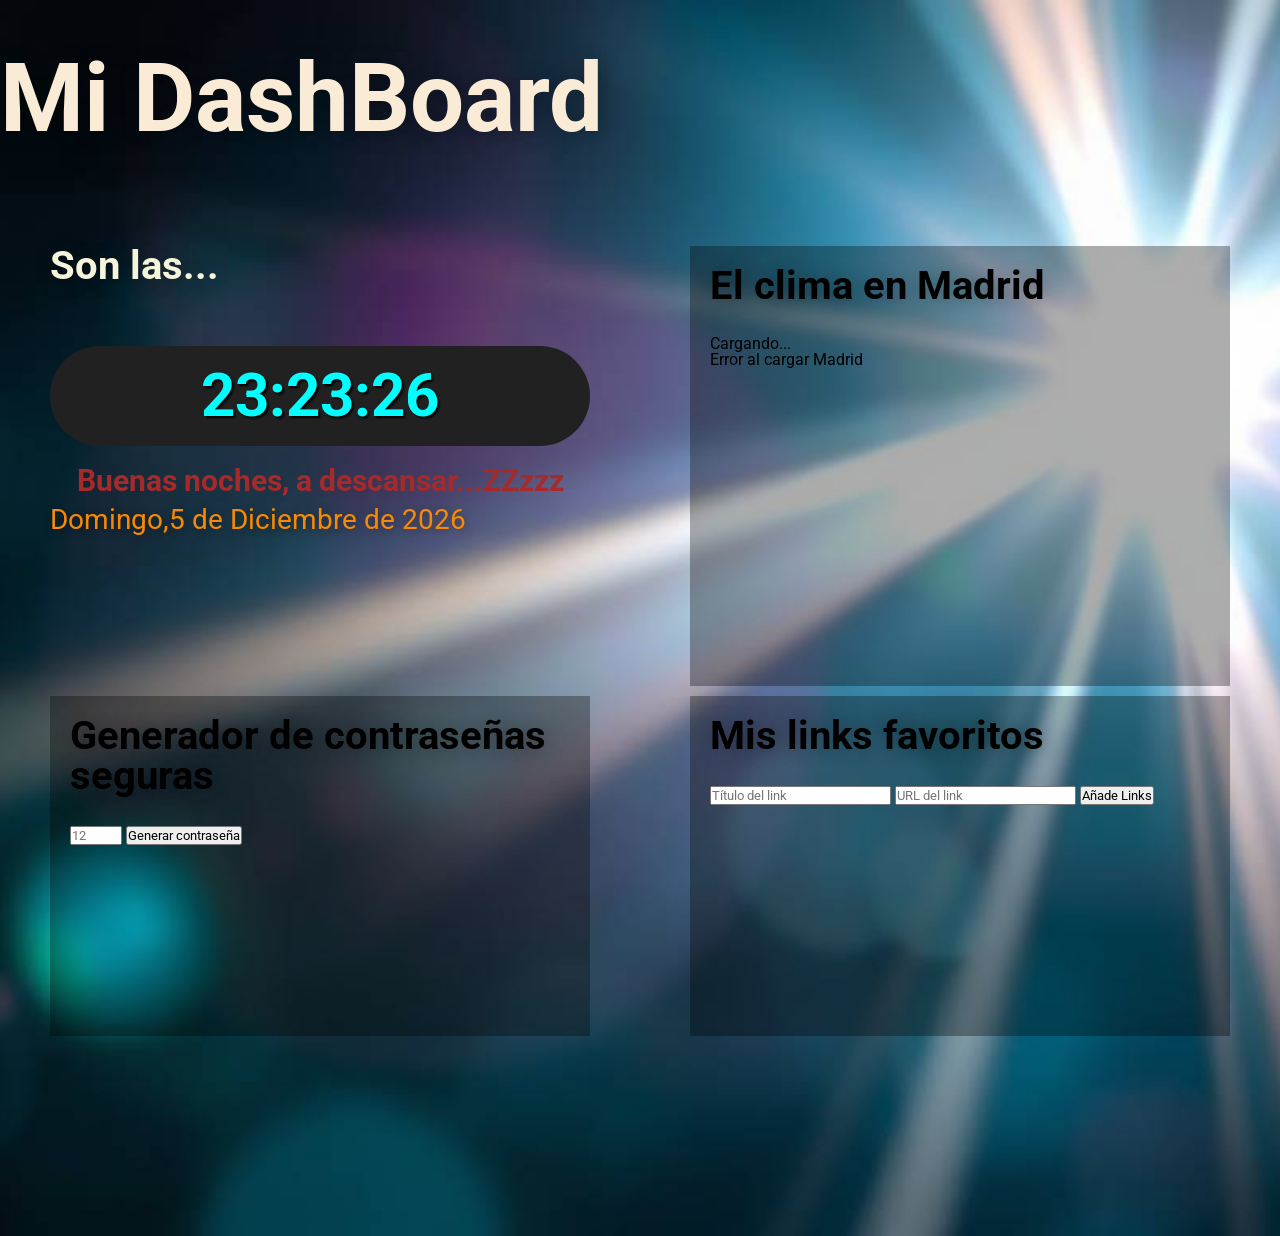
==== index.html @ 94e82f1c "css contrasenas" ====
<!DOCTYPE html>
<html lang="es">
<head>
    <meta charset="UTF-8">
    <meta name="viewport" content="width=device-width, initial-scale=1.0">
    <link rel="stylesheet" href="CSS/styles.css">
    <title>My Dashboard</title>
</head>
<body>
    <h1>Mi DashBoard</h1>

    <div id="DashBoard">
        <section id="widget-reloj">

            <h2>Son las...</h2>
                <div id="watch"></div>
                <div id="frase"></div>
                <div id="calendar"></div>


        </section>
        <section id="widget-clima">

            <h2>El clima en Madrid</h2>
            <div id="climaAhoraContainer"></div>
            <div id="climaSemanaContainer"></div>
            <div id="error" role="alert" hidden></div>

        </section>
        <section id="widget-password">


            <h2>Generador de contraseñas seguras</h2>
            <input type="number" id="longitud" placeholder="12" min="12" max="50">
            <button onclick="generarPass()" id="btn-pass">Generar contraseña</button>
            <p id="mostrarPassword"></p>

        </section>
        <section id="widget-links">
            <h2>Mis links favoritos</h2>
            <input id="inputTitulo" placeholder="Título del link">
            <input id="inputURL" placeholder="URL del link">
            <button id="btnAdd">Añade Links</button>

    <div id="listaLinks"></div>


        </section>






    </div>


<script src="JS/cambio-fondo.js"></script>
<script src="JS/scriptLinks.js"></script>
<script src="JS/scriptClima.js"></script>
<script src="JS/scriptfechayhora.js"></script>
<script src="JS/scriptpasswordSeguro.js"></script>
</body>
</html>
---- CSS/styles.css ----
@import url('https://fonts.googleapis.com/css2?family=Roboto:ital,wght@0,100..900;1,100..900&display=swap');


html, body, div, span, applet, object, iframe,
h1, h2, h3, h4, h5, h6, p, blockquote, pre,
a, abbr, acronym, address, big, cite, code,
del, dfn, em, img, ins, kbd, q, s, samp,
small, strike, strong, sub, sup, tt, var,
b, u, i, center,
dl, dt, dd, ol, ul, li,
fieldset, form, label, legend,
table, caption, tbody, tfoot, thead, tr, th, td,
article, aside, canvas, details, embed, 
figure, figcaption, footer, header, hgroup, 
menu, nav, output, ruby, section, summary,
time, mark, audio, video {
	margin: 0;
	padding: 0;
	border: 0;
	font-size: 100%;
	
	vertical-align: baseline;
}
/* HTML5 display-role reset for older browsers */
article, aside, details, figcaption, figure, 
footer, header, hgroup, menu, nav, section {
	display: block;
}
body {
	line-height: 1;
    
}
ol, ul {
	list-style: none;
}
blockquote, q {
	quotes: none;
}
blockquote:before, blockquote:after,
q:before, q:after {
	content: '';
	content: none;
}
table {
	border-collapse: collapse;
	border-spacing: 0;
}

* {
    font-family: 'Roboto', sans-serif;
    margin: 0;
    padding: 0;
    
}




#DashBoard{
    display: flex;
    flex-wrap: wrap;
    justify-content: space-between;
    margin: auto;
    margin-top: 100px;
    margin-left: 50px;
    margin-right: 50px;
    margin-bottom: 200px;
    gap: 10px;
   
   
}

#widget-reloj, h1 {
    color: beige;
}
#watch{
    display: flex;
    justify-content: center;
    background-color: rgb(33, 33, 34);
    width: 500px;
    color: aqua;
    margin-top: 60px;
    padding: 20px;
    font-weight: bold;
    font-size: 60px;
    align-items: center;
    text-shadow: 2px 2px 2px  rgb(0, 0, 0);
    border-radius: 50px;
}

#frase{
    text-align: center;
    color: brown;
    font-size: 30px;
    margin-top: 20px;
    font-weight: bolder;
}
#calendar{
    color: rgb(248, 138, 3);
    margin-top: 10px;
    font-size: 28px;
    text-shadow: 2px 2px 10px  rgba(0, 0, 0, 0.33);
    
}

#widget-clima{
    width: 500px;
    height: 400px;
    padding: 20px;
    background-color: rgba(0, 0, 0, 0.323);
}
.day{
    display: inline-block ;
    padding: 30px;
}



#widget-password{
    
    width: 500px;
    height: 300px;
    padding: 20px;
    background-color: rgba(0, 0, 0, 0.323);
}
#mostrarPassword{
    font-size: 50px;
    color: azure;
}




#widget-links{
    width: 500px;
    padding: 20px;
    background-color: rgba(0, 0, 0, 0.323);
}

h1{
    margin-top: 50px;
    font-size: 72pt;
    text-shadow: 2px 2px 20px  rgba(0, 0, 0, 0.33);
    color: antiquewhite;
}

h2{
    margin-bottom: 30px;
    font-size: 40px;
    text-shadow: 2px 2px 20px  rgba(0, 0, 0, 0.33);
}
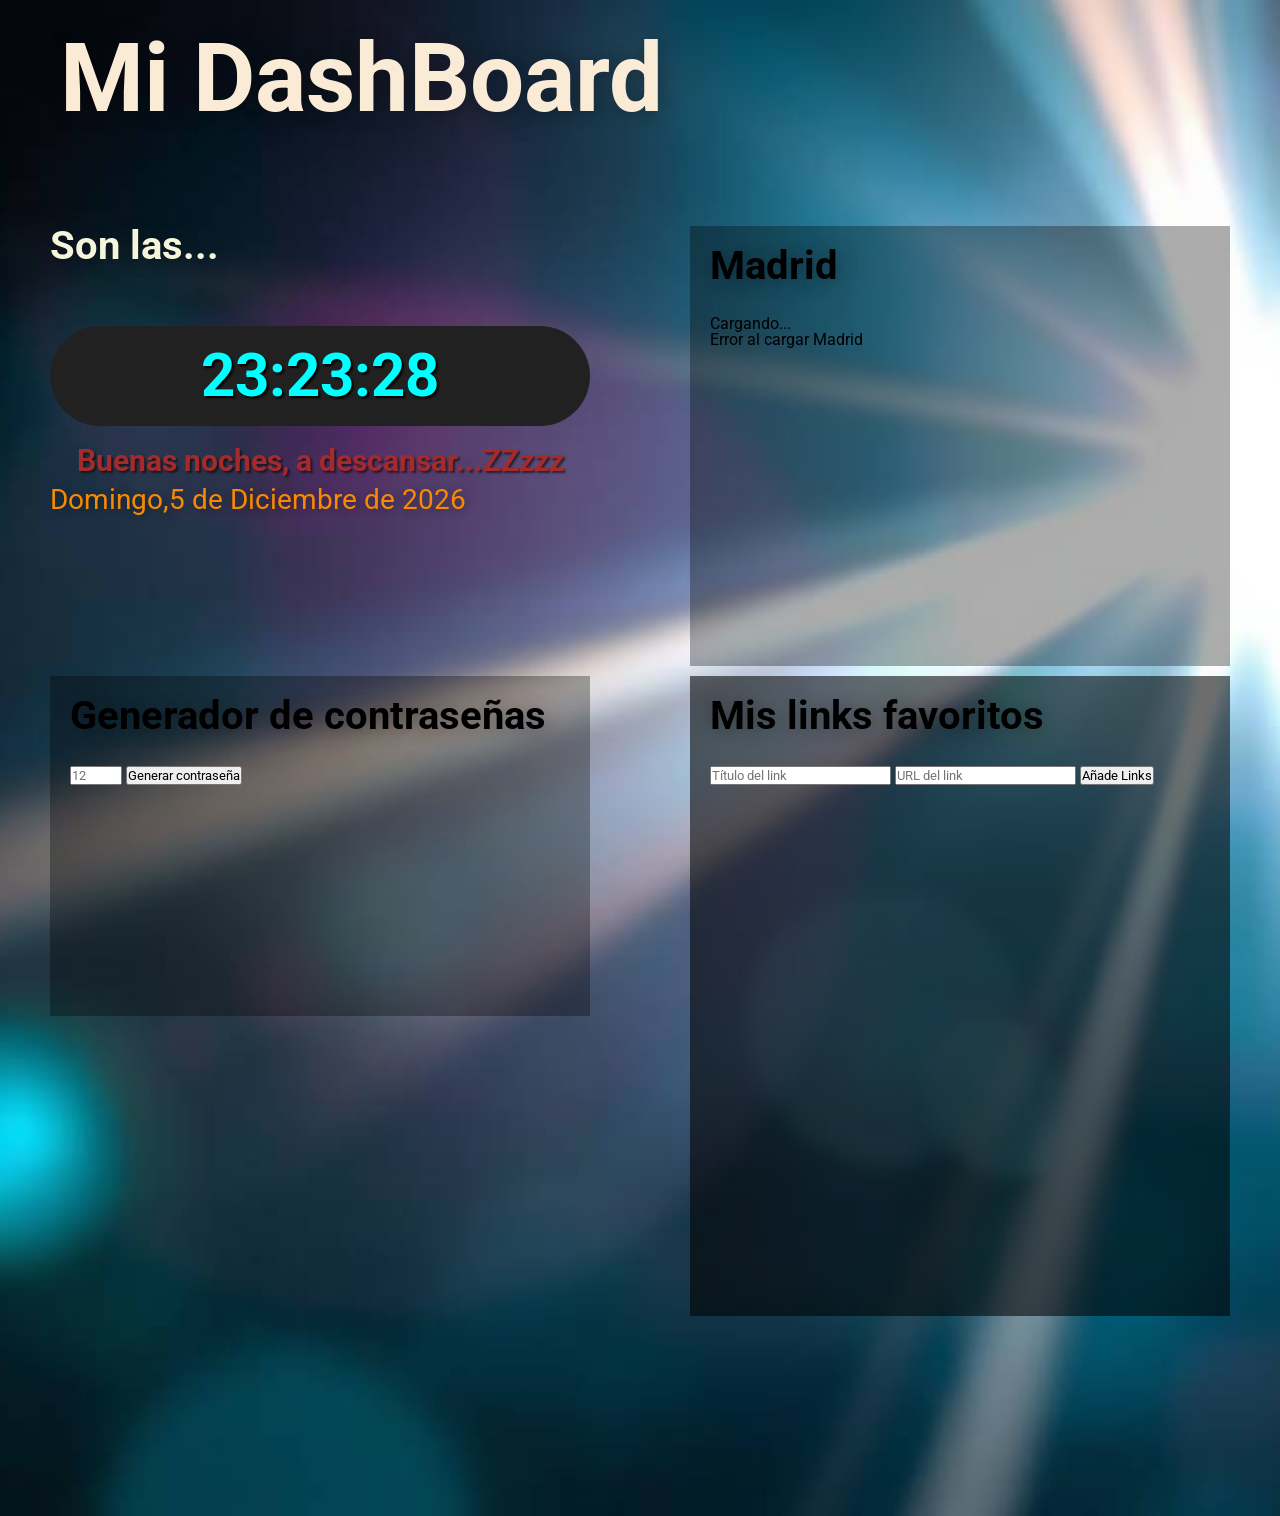
==== commit efb66dd1: "cambios de tipado en index y en JS, arreglos de CSS" ====
--- a/index.html
+++ b/index.html
@@ -21,7 +21,7 @@
         </section>
         <section id="widget-clima">
 
-            <h2>El clima en Madrid</h2>
+            <h2>Madrid</h2>
             <div id="climaAhoraContainer"></div>
             <div id="climaSemanaContainer"></div>
             <div id="error" role="alert" hidden></div>
@@ -30,7 +30,7 @@
         <section id="widget-password">
 
 
-            <h2>Generador de contraseñas seguras</h2>
+            <h2>Generador de contraseñas</h2>
             <input type="number" id="longitud" placeholder="12" min="12" max="50">
             <button onclick="generarPass()" id="btn-pass">Generar contraseña</button>
             <p id="mostrarPassword"></p>
--- a/CSS/styles.css
+++ b/CSS/styles.css
@@ -54,8 +54,6 @@
 }
 
 
-
-
 #DashBoard{
     display: flex;
     flex-wrap: wrap;
@@ -72,6 +70,7 @@
 
 #widget-reloj, h1 {
     color: beige;
+    text-shadow: 2px 2px 2px  rgba(0, 0, 0, 0.542);
 }
 #watch{
     display: flex;
@@ -115,7 +114,6 @@
 }
 
 
-
 #widget-password{
     
     width: 500px;
@@ -124,8 +122,11 @@
     background-color: rgba(0, 0, 0, 0.323);
 }
 #mostrarPassword{
-    font-size: 50px;
-    color: azure;
+    font-size: 18px;
+    font-weight: bold;
+    margin-top: 20px;
+    color: rgb(233, 225, 13);
+    box-sizing: content-box;
 }
 
 
@@ -133,12 +134,14 @@
 
 #widget-links{
     width: 500px;
+    height: 600px;
     padding: 20px;
-    background-color: rgba(0, 0, 0, 0.323);
+    background-color: rgba(0, 0, 0, 0.565);
 }
 
 h1{
-    margin-top: 50px;
+    margin-top: 30px;
+    margin-left: 60px;
     font-size: 72pt;
     text-shadow: 2px 2px 20px  rgba(0, 0, 0, 0.33);
     color: antiquewhite;
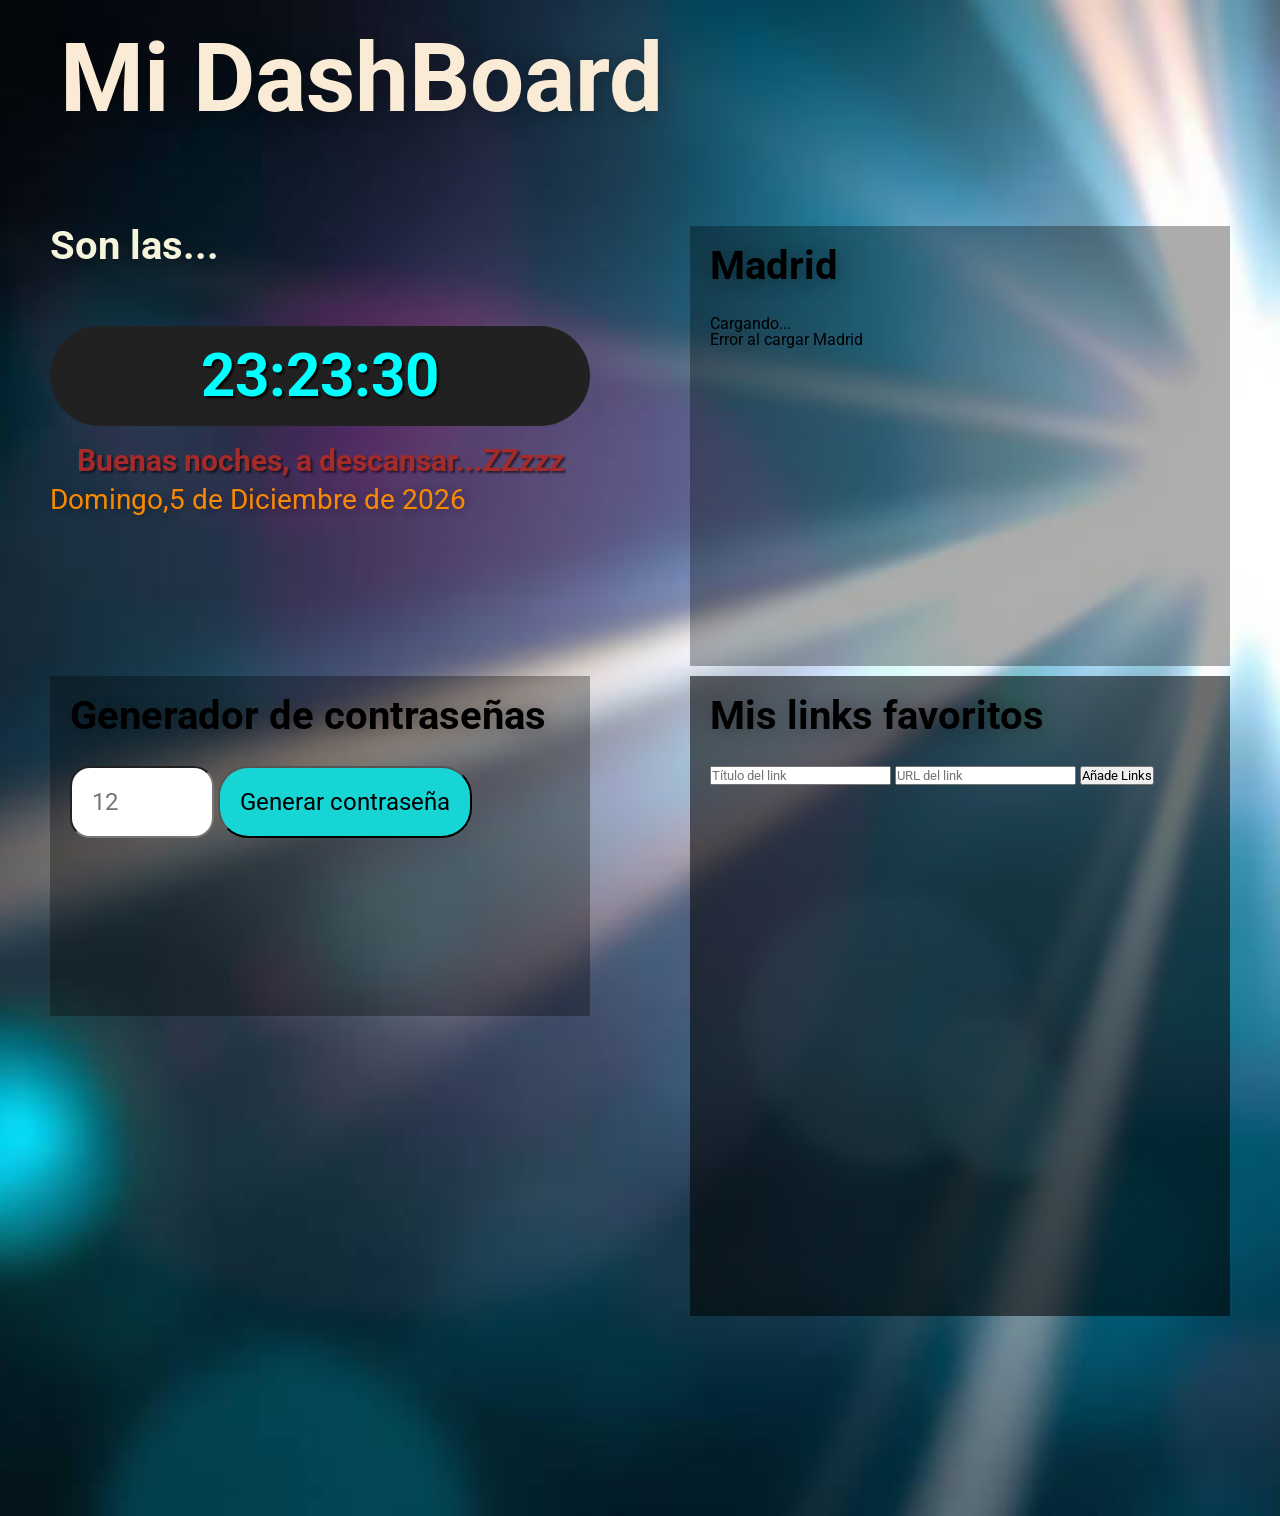
==== commit b9d76b6b: "css varios" ====
--- a/index.html
+++ b/index.html
@@ -10,7 +10,10 @@
     <h1>Mi DashBoard</h1>
 
     <div id="DashBoard">
+
+
         <section id="widget-reloj">
+
 
             <h2>Son las...</h2>
                 <div id="watch"></div>
@@ -19,7 +22,9 @@
 
 
         </section>
+
         <section id="widget-clima">
+
 
             <h2>Madrid</h2>
             <div id="climaAhoraContainer"></div>
@@ -27,6 +32,7 @@
             <div id="error" role="alert" hidden></div>
 
         </section>
+
         <section id="widget-password">
 
 
@@ -36,21 +42,18 @@
             <p id="mostrarPassword"></p>
 
         </section>
+
         <section id="widget-links">
+
+
             <h2>Mis links favoritos</h2>
             <input id="inputTitulo" placeholder="Título del link">
             <input id="inputURL" placeholder="URL del link">
             <button id="btnAdd">Añade Links</button>
-
-    <div id="listaLinks"></div>
+            <div id="listaLinks"></div>
 
 
         </section>
-
-
-
-
-
 
     </div>
 
--- a/CSS/styles.css
+++ b/CSS/styles.css
@@ -109,6 +109,8 @@
     background-color: rgba(0, 0, 0, 0.323);
 }
 .day{
+    border-radius: 10px;
+    background-color: rgba(255, 255, 255, 0.38);
     display: inline-block ;
     padding: 30px;
 }
@@ -129,6 +131,20 @@
     box-sizing: content-box;
 }
 
+#longitud{
+    width: 100px;
+    padding: 20px;
+    border-radius: 20px;
+    font-size: 24px;
+}
+
+#btn-pass{
+    font-size: 24px;
+    background-color: rgb(23, 213, 213);
+    color: rgb(0, 0, 0);
+    border-radius: 30px;
+    padding: 20px;
+}
 
 
 
@@ -137,6 +153,17 @@
     height: 600px;
     padding: 20px;
     background-color: rgba(0, 0, 0, 0.565);
+}
+
+a{
+    font-size: 14px;
+    font-weight: bold;
+    color: azure;
+    text-decoration: none;
+}
+li{
+    list-style: none;
+    margin-top: 20px;
 }
 
 h1{
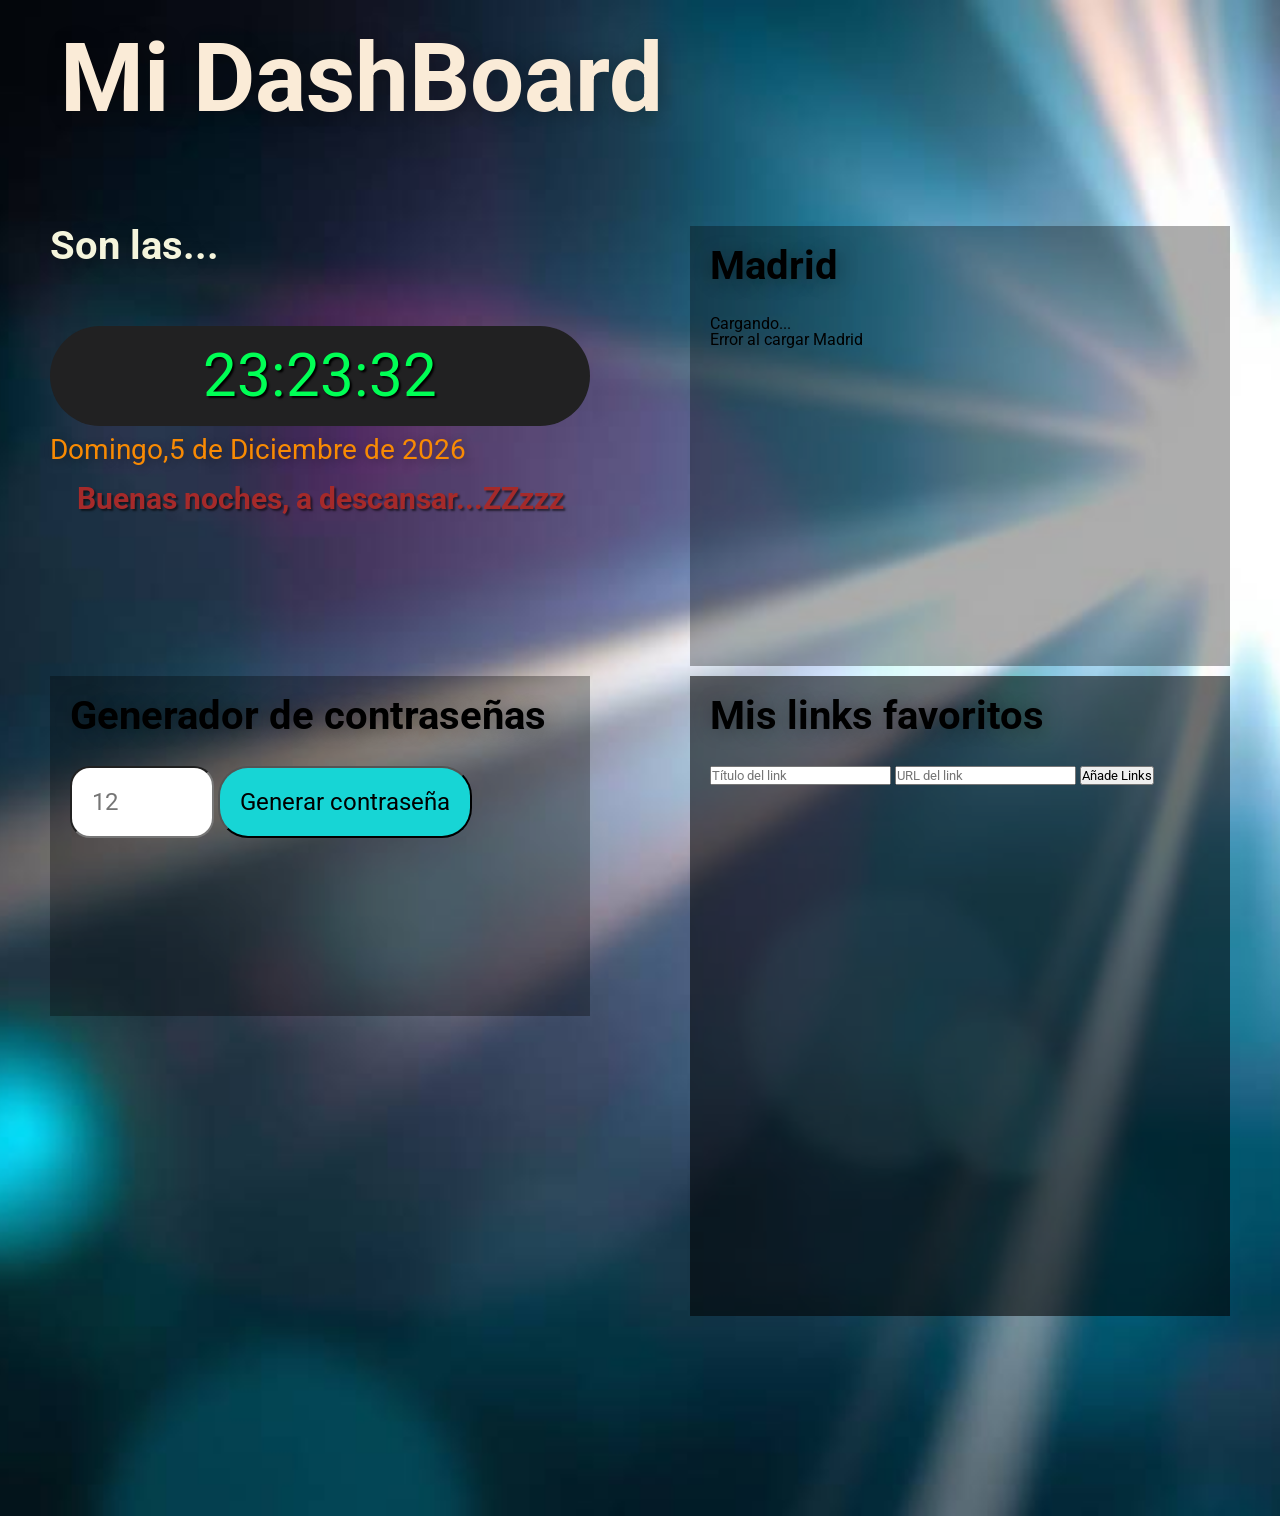
==== commit 61e4c7bb: "estructuracion de CSS" ====
--- a/index.html
+++ b/index.html
@@ -16,9 +16,11 @@
 
 
             <h2>Son las...</h2>
+            
                 <div id="watch"></div>
+                <div id="calendar"></div>
                 <div id="frase"></div>
-                <div id="calendar"></div>
+                
 
 
         </section>
--- a/CSS/styles.css
+++ b/CSS/styles.css
@@ -53,8 +53,13 @@
     
 }
 
+/* ________________________________________________________________________________________________________________________________________________________________ */
+
+
+/* <------------------------------CSS DEL DASHBOARD-----------------------------------------------> */
 
 #DashBoard{
+
     display: flex;
     flex-wrap: wrap;
     justify-content: space-between;
@@ -65,8 +70,10 @@
     margin-bottom: 200px;
     gap: 10px;
    
-   
-}
+}
+
+/* <-------------------------RELOJ, FECHA Y FRASE--------------------------------------------------------> */
+
 
 #widget-reloj, h1 {
     color: beige;
@@ -77,10 +84,10 @@
     justify-content: center;
     background-color: rgb(33, 33, 34);
     width: 500px;
-    color: aqua;
+    color: rgb(0, 255, 85);
     margin-top: 60px;
     padding: 20px;
-    font-weight: bold;
+    font-weight: light;
     font-size: 60px;
     align-items: center;
     text-shadow: 2px 2px 2px  rgb(0, 0, 0);
@@ -101,6 +108,11 @@
     text-shadow: 2px 2px 10px  rgba(0, 0, 0, 0.33);
     
 }
+/* _______________________________________________________________________________________________________________________________________________ */
+
+
+
+/* <-----------------------------CLIMA CIUDAD----------------------------------------------------------------> */
 
 #widget-clima{
     width: 500px;
@@ -115,6 +127,12 @@
     padding: 30px;
 }
 
+
+/* __________________________________________________________________________________________________________________ */
+
+
+
+/* <------------------------------------------GENERADOR DE PASSWORD-------------------------------------------------------------> */
 
 #widget-password{
     
@@ -146,7 +164,11 @@
     padding: 20px;
 }
 
-
+/* ________________________________________________________________________________________________________________________________ */
+
+
+
+/* <--------------------------------------------- LINKS FAVORITOS -----------------------------------------------------------------> */
 
 #widget-links{
     width: 500px;
@@ -154,6 +176,11 @@
     padding: 20px;
     background-color: rgba(0, 0, 0, 0.565);
 }
+
+/* _________________________________________________________________________________________________________________________________________ */
+
+
+
 
 a{
     font-size: 14px;
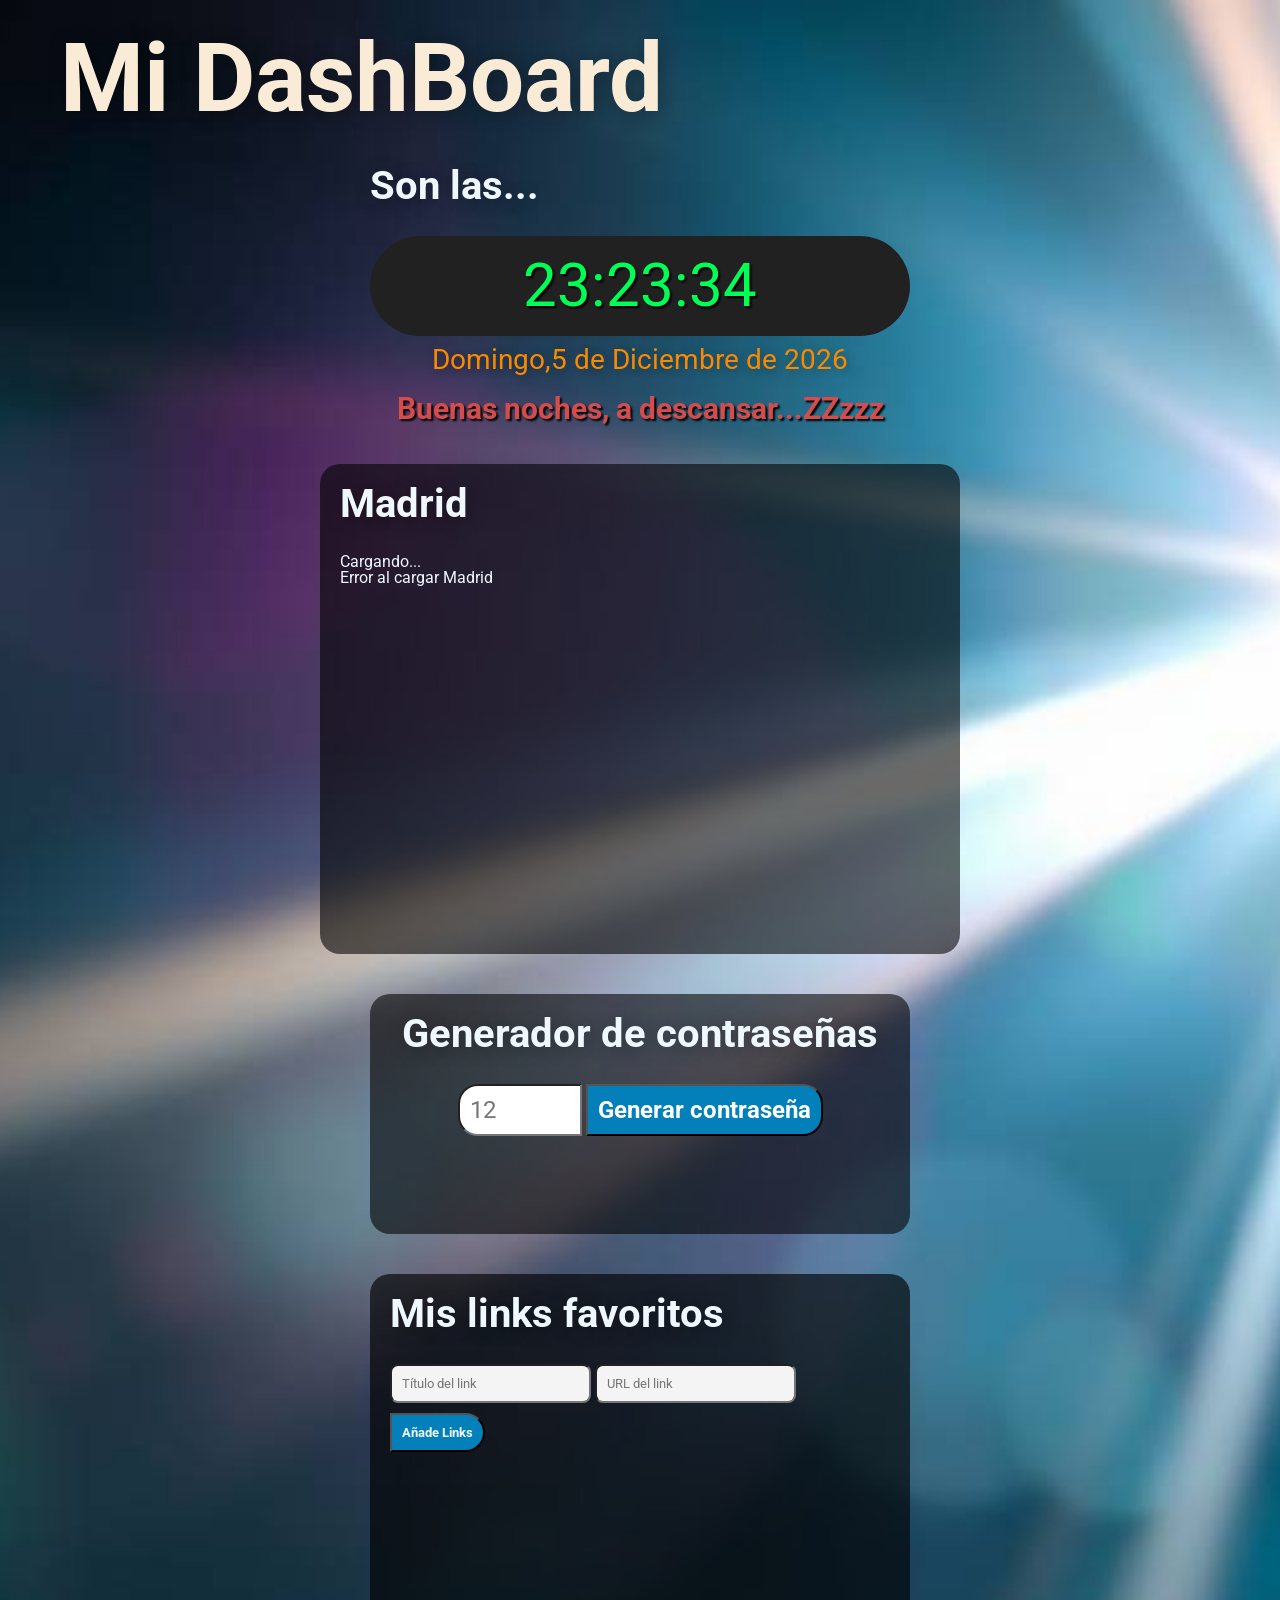
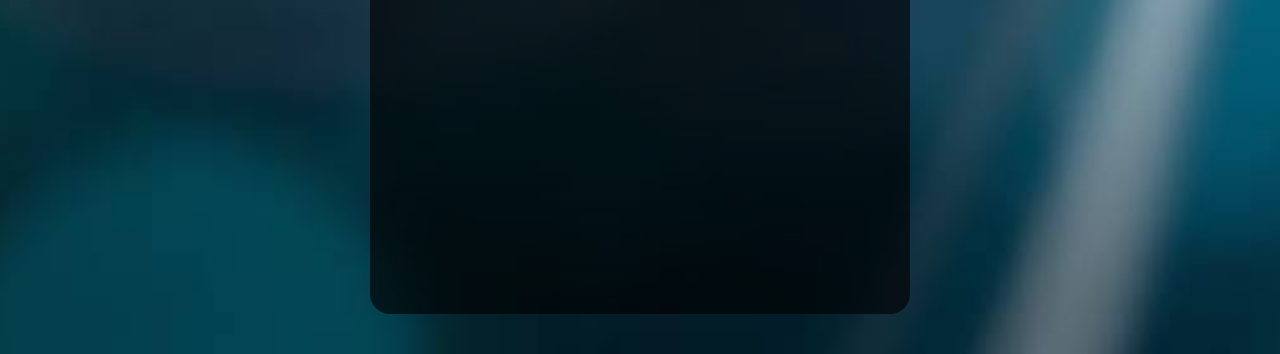
==== commit 4c3aa8cc: "colocacion de elementos y centrado" ====
--- a/index.html
+++ b/index.html
@@ -8,8 +8,9 @@
 </head>
 <body>
     <h1>Mi DashBoard</h1>
+    <div id="container-general">
 
-    <div id="DashBoard">
+         <div id="DashBoard">
 
 
         <section id="widget-reloj">
@@ -60,6 +61,11 @@
     </div>
 
 
+
+    </div>
+   
+
+
 <script src="JS/cambio-fondo.js"></script>
 <script src="JS/scriptLinks.js"></script>
 <script src="JS/scriptClima.js"></script>
--- a/CSS/styles.css
+++ b/CSS/styles.css
@@ -58,18 +58,23 @@
 
 /* <------------------------------CSS DEL DASHBOARD-----------------------------------------------> */
 
-#DashBoard{
-
+
+#container-general {
+    width: 100%;
+    min-height: 100vh;
     display: flex;
-    flex-wrap: wrap;
-    justify-content: space-between;
-    margin: auto;
-    margin-top: 100px;
-    margin-left: 50px;
-    margin-right: 50px;
-    margin-bottom: 200px;
-    gap: 10px;
-   
+    flex-direction: column;   
+    justify-content: center;  
+    align-items: center;      
+    padding: 40px 0;
+}
+
+#DashBoard {
+    display: flex;
+    flex-direction: column;   
+    align-items: center;      
+    gap: 40px;                
+    width: 100%;
 }
 
 /* <-------------------------RELOJ, FECHA Y FRASE--------------------------------------------------------> */
@@ -77,7 +82,7 @@
 
 #widget-reloj, h1 {
     color: beige;
-    text-shadow: 2px 2px 2px  rgba(0, 0, 0, 0.542);
+    text-shadow: 2px 2px 2px  rgb(0, 0, 0);
 }
 #watch{
     display: flex;
@@ -85,7 +90,7 @@
     background-color: rgb(33, 33, 34);
     width: 500px;
     color: rgb(0, 255, 85);
-    margin-top: 60px;
+    margin-top: 10px;
     padding: 20px;
     font-weight: light;
     font-size: 60px;
@@ -96,12 +101,13 @@
 
 #frase{
     text-align: center;
-    color: brown;
+    color: rgb(212, 76, 76);
     font-size: 30px;
     margin-top: 20px;
     font-weight: bolder;
 }
 #calendar{
+    text-align: center;
     color: rgb(248, 138, 3);
     margin-top: 10px;
     font-size: 28px;
@@ -115,53 +121,65 @@
 /* <-----------------------------CLIMA CIUDAD----------------------------------------------------------------> */
 
 #widget-clima{
+    margin: 0 auto;
+    width: 600px;
+    height: 450px;
+    padding: 20px;
+    border-radius: 20px;
+    color: aliceblue;
+    background-color: rgba(0, 0, 0, 0.582);
+}
+.day{
+    margin-top: 20px;
+    display: inline-block;
+    text-align: center;
+    color: aliceblue;
+    padding: 10px;
+}
+.icons{
+    width: 50px;
+}
+.icon{
+    width: 100px;
+}
+
+/* __________________________________________________________________________________________________________________ */
+
+
+
+/* <------------------------------------------GENERADOR DE PASSWORD-------------------------------------------------------------> */
+
+#widget-password{
+    text-align: center;
     width: 500px;
-    height: 400px;
+    height: 200px;
     padding: 20px;
-    background-color: rgba(0, 0, 0, 0.323);
-}
-.day{
-    border-radius: 10px;
-    background-color: rgba(255, 255, 255, 0.38);
-    display: inline-block ;
-    padding: 30px;
-}
-
-
-/* __________________________________________________________________________________________________________________ */
-
-
-
-/* <------------------------------------------GENERADOR DE PASSWORD-------------------------------------------------------------> */
-
-#widget-password{
-    
-    width: 500px;
-    height: 300px;
-    padding: 20px;
-    background-color: rgba(0, 0, 0, 0.323);
+    border-radius: 20px;
+    background-color: rgba(0, 0, 0, 0.581);
 }
 #mostrarPassword{
+    text-align: center;
     font-size: 18px;
     font-weight: bold;
     margin-top: 20px;
     color: rgb(233, 225, 13);
-    box-sizing: content-box;
+    box-sizing: border-box;
 }
 
 #longitud{
     width: 100px;
-    padding: 20px;
-    border-radius: 20px;
+    padding: 10px;
+    border-radius: 20px 0px 0px 20px;
     font-size: 24px;
 }
 
 #btn-pass{
     font-size: 24px;
-    background-color: rgb(23, 213, 213);
-    color: rgb(0, 0, 0);
-    border-radius: 30px;
-    padding: 20px;
+    font-weight: bold;
+    background-color: rgb(3, 128, 186);
+    color: rgb(255, 255, 255);
+    border-radius: 0px 20px 20px 0px;
+    padding: 10px;
 }
 
 /* ________________________________________________________________________________________________________________________________ */
@@ -174,13 +192,88 @@
     width: 500px;
     height: 600px;
     padding: 20px;
-    background-color: rgba(0, 0, 0, 0.565);
-}
+    border-radius: 20px;
+    background-color: rgba(0, 0, 0, 0.647);
+}
+#widget-links,h2{
+    color: aliceblue;
+    text-shadow: 2px 2px 20px  rgba(0, 0, 0, 0.33);
+}
+
+#inputTitulo{
+    padding: 10px;
+    background: #f4f4f4;
+    margin-bottom: 10px;
+    border-radius: 8px;
+    justify-content: space-between;
+    align-items: center;
+}
+
+#inputURL{
+    padding: 10px;
+    background: #f4f4f4;
+    margin-bottom: 10px;
+    border-radius: 8px;
+    justify-content: space-between;
+    align-items: center;
+}
+
+#btnAdd{
+    padding: 10px;
+    font-weight: bold;
+    color: aliceblue;
+    background: rgb(3, 128, 186);
+    margin-bottom: 10px;
+    border-radius: 0px 20px 20px 0px;
+    justify-content: space-between;
+    align-items: center;
+}
+
+#listaLinks {
+    list-style: none;
+    padding: 0;
+    margin-top: 20px;
+}
+
+#listaLinks li {
+    padding: 10px;
+    background: #f4f4f4;
+    margin-bottom: 10px;
+    border-radius: 8px;
+    display: flex;
+    justify-content: space-between;
+    align-items: center;
+}
+
+#listaLinks li a {
+    font-weight: bold;
+    color: #0078ff;
+    text-decoration: none;
+}
+
+#listaLinks li a:hover {
+    text-decoration: underline;
+}
+
+#listaLinks button {
+    background: rgb(3, 128, 186);
+    color: white;
+    border: none;
+    padding: 6px 12px;
+    border-radius: 6px;
+    cursor: pointer;
+}
+
+#listaLinks button:hover {
+    background: #cc0000;
+}
+
+
 
 /* _________________________________________________________________________________________________________________________________________ */
 
 
-
+/* <----------------------------------------------- CSS GENERALES ----------------------------------------------------------------------------> */
 
 a{
     font-size: 14px;
@@ -191,6 +284,7 @@
 li{
     list-style: none;
     margin-top: 20px;
+    margin-right: 10px;
 }
 
 h1{
@@ -205,4 +299,9 @@
     margin-bottom: 30px;
     font-size: 40px;
     text-shadow: 2px 2px 20px  rgba(0, 0, 0, 0.33);
-}+}
+
+/* _____________________________________________________________________________________________________________________________________________________ */
+
+
+
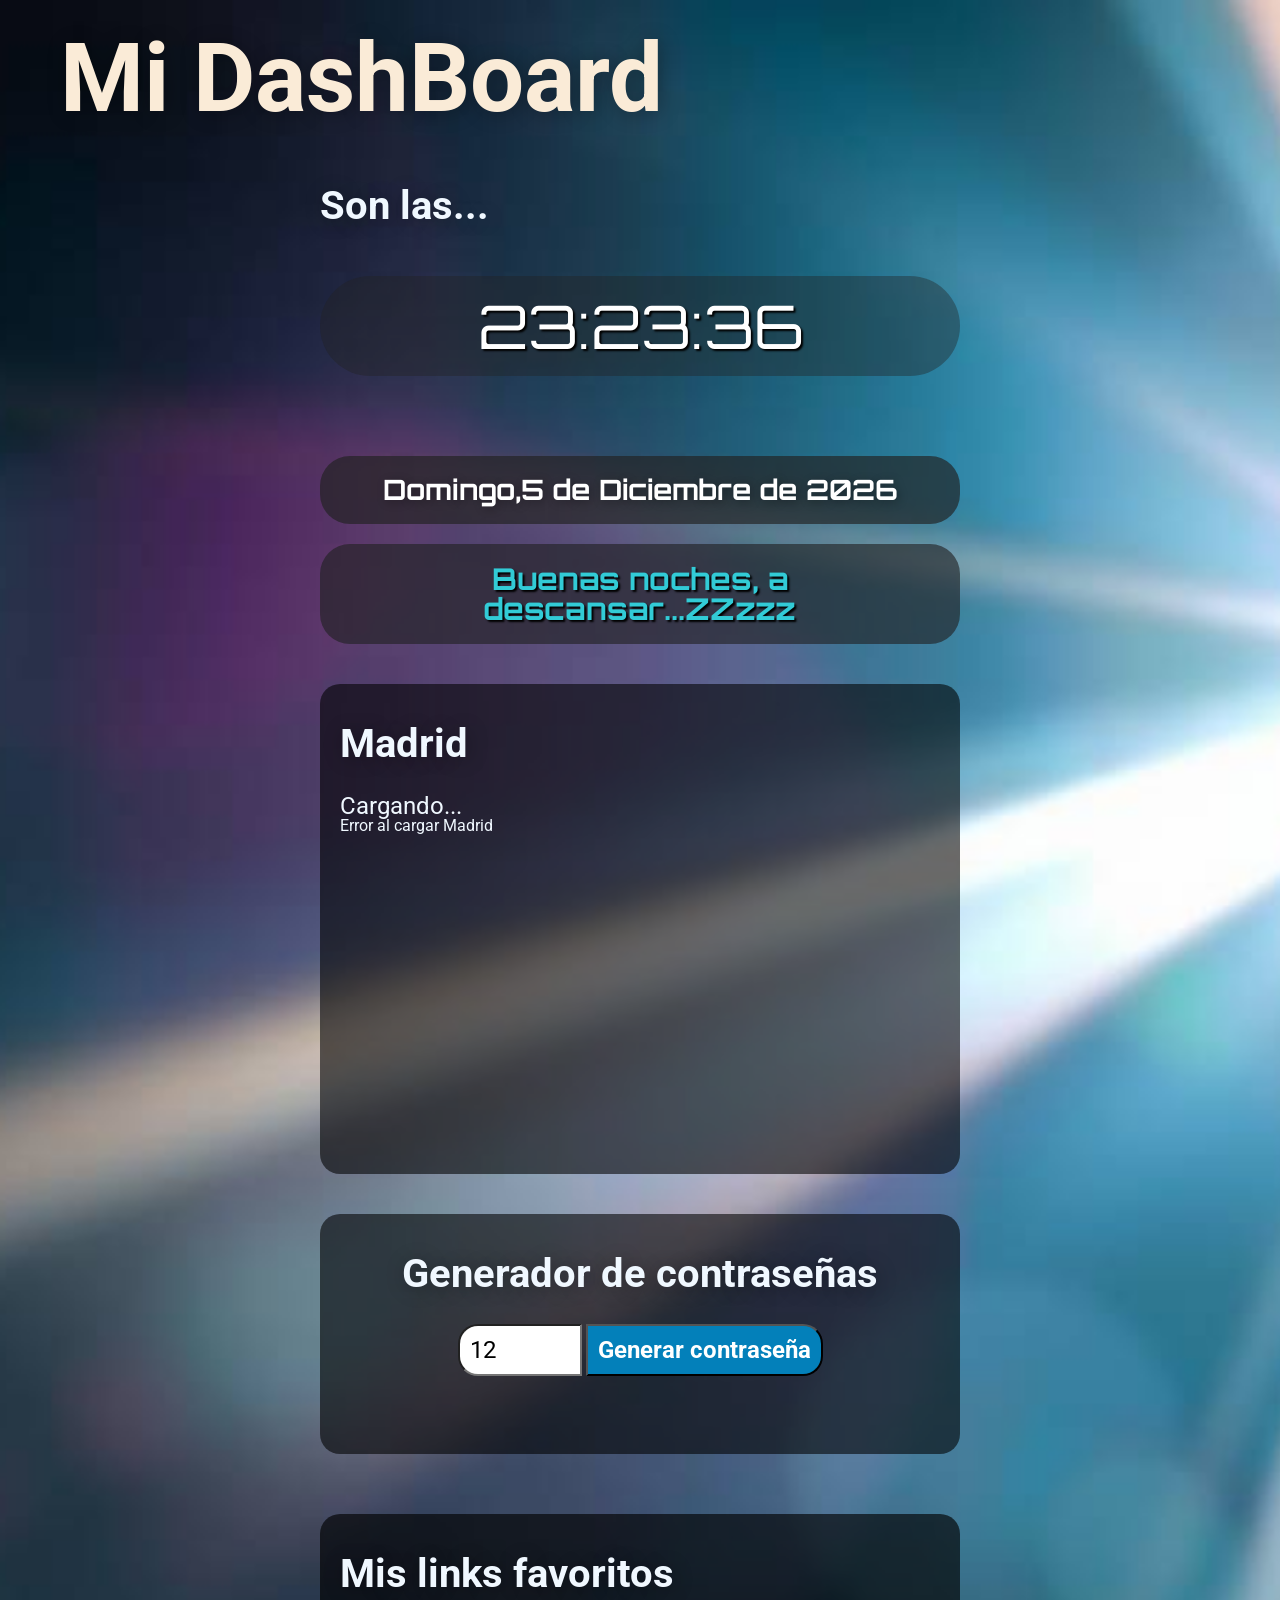
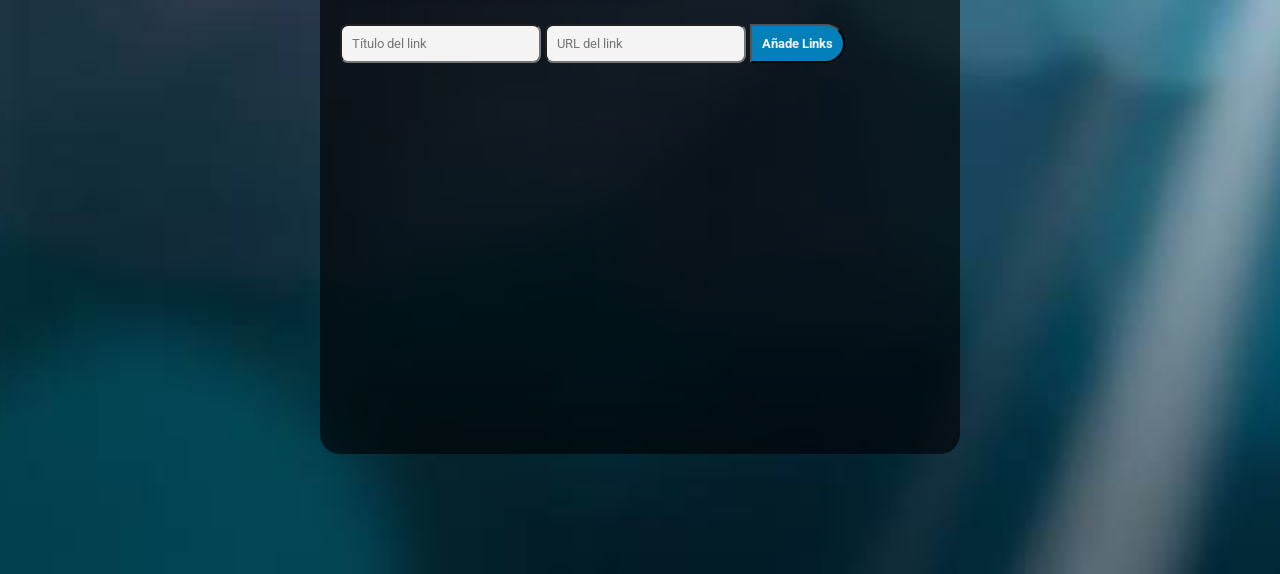
==== commit ad69b5a7: "retoques en html y css" ====
--- a/index.html
+++ b/index.html
@@ -40,7 +40,7 @@
 
 
             <h2>Generador de contraseñas</h2>
-            <input type="number" id="longitud" placeholder="12" min="12" max="50">
+            <input type="number" id="longitud"  value="12" min="12" max="50">
             <button onclick="generarPass()" id="btn-pass">Generar contraseña</button>
             <p id="mostrarPassword"></p>
 
--- a/CSS/styles.css
+++ b/CSS/styles.css
@@ -1,5 +1,5 @@
 @import url('https://fonts.googleapis.com/css2?family=Roboto:ital,wght@0,100..900;1,100..900&display=swap');
-
+@import url('https://fonts.googleapis.com/css2?family=Orbitron:wght@400..900&family=Roboto:ital,wght@0,100..900;1,100..900&display=swap');
 
 html, body, div, span, applet, object, iframe,
 h1, h2, h3, h4, h5, h6, p, blockquote, pre,
@@ -78,63 +78,95 @@
 }
 
 /* <-------------------------RELOJ, FECHA Y FRASE--------------------------------------------------------> */
-
+#widget-reloj{
+
+    display:inline-block;
+}
 
 #widget-reloj, h1 {
     color: beige;
     text-shadow: 2px 2px 2px  rgb(0, 0, 0);
 }
 #watch{
-    display: flex;
+    
     justify-content: center;
-    background-color: rgb(33, 33, 34);
-    width: 500px;
-    color: rgb(0, 255, 85);
-    margin-top: 10px;
-    padding: 20px;
-    font-weight: light;
+    text-align: center;
+    background-color: rgba(33, 33, 34, 0.395);
+    width: 600px;
+    color: rgb(255, 255, 255);
+    margin-top: 50px;
+    margin-bottom: 80px;
+    padding: 20px;
+    font-family: Orbitron;
     font-size: 60px;
     align-items: center;
-    text-shadow: 2px 2px 2px  rgb(0, 0, 0);
     border-radius: 50px;
 }
 
 #frase{
-    text-align: center;
-    color: rgb(212, 76, 76);
+    width: 600px;
+    font-family: Orbitron;
+    background-color:rgba(33, 33, 34, 0.623) ;
+    border-radius: 30px;
+    text-align: center;
+    color: rgb(50, 203, 214);
     font-size: 30px;
     margin-top: 20px;
     font-weight: bolder;
+    padding: 20px;
 }
 #calendar{
-    text-align: center;
-    color: rgb(248, 138, 3);
+    font-family: Orbitron;
+    font-weight: bold;
+    background-color:rgba(33, 33, 34, 0.668) ;
+    text-align: center;
+    color: rgb(255, 255, 255);
+    border-radius: 30px;
     margin-top: 10px;
     font-size: 28px;
     text-shadow: 2px 2px 10px  rgba(0, 0, 0, 0.33);
+    padding: 20px;
+}
+/* _______________________________________________________________________________________________________________________________________________ */
+
+
+
+/* <-----------------------------CLIMA CIUDAD----------------------------------------------------------------> */
+
+#widget-clima{
     
-}
-/* _______________________________________________________________________________________________________________________________________________ */
-
-
-
-/* <-----------------------------CLIMA CIUDAD----------------------------------------------------------------> */
-
-#widget-clima{
-    margin: 0 auto;
     width: 600px;
     height: 450px;
     padding: 20px;
     border-radius: 20px;
     color: aliceblue;
     background-color: rgba(0, 0, 0, 0.582);
-}
+    transition: all 0.30s ease-in-out;
+}
+#widget-clima:hover{
+    transform: scale(1.15);
+    box-shadow: 2px 2px 40px 2px rgb(91, 207, 250);
+
+}
+
+#climaAhoraContainer, h2{
+font-size: 24px;
+
+
+}
+
+
+
 .day{
-    margin-top: 20px;
+    background: rgba(255, 255, 255, 0.163);
+    border-radius: 20px;
+    margin-top: 10px;
+    margin-left: 4px;
     display: inline-block;
     text-align: center;
     color: aliceblue;
     padding: 10px;
+    box-shadow: 1px 1px 15px 1px rgba(254, 255, 255, 0.367);
 }
 .icons{
     width: 50px;
@@ -151,12 +183,22 @@
 
 #widget-password{
     text-align: center;
-    width: 500px;
+    width: 600px;
     height: 200px;
     padding: 20px;
     border-radius: 20px;
     background-color: rgba(0, 0, 0, 0.581);
-}
+    transition: all 0.30s ease-in-out;
+}
+
+#widget-password:hover{
+    transform: scale(1.15);
+    box-shadow: 2px 2px 40px 2px rgb(91, 207, 250);
+
+}
+
+
+
 #mostrarPassword{
     text-align: center;
     font-size: 18px;
@@ -189,12 +231,24 @@
 /* <--------------------------------------------- LINKS FAVORITOS -----------------------------------------------------------------> */
 
 #widget-links{
-    width: 500px;
-    height: 600px;
+    margin-top: 20px;
+    margin-bottom: 80px;
+    width: 600px;
+    height: 500px;
     padding: 20px;
     border-radius: 20px;
     background-color: rgba(0, 0, 0, 0.647);
-}
+    transition: all 0.30s ease-in-out;
+}
+
+#widget-links:hover{
+    transform: scale(1.15);
+    box-shadow: 2px 2px 40px 2px rgb(91, 207, 250);
+
+}
+
+
+
 #widget-links,h2{
     color: aliceblue;
     text-shadow: 2px 2px 20px  rgba(0, 0, 0, 0.33);
@@ -297,11 +351,16 @@
 
 h2{
     margin-bottom: 30px;
+    margin-top: 20px;
     font-size: 40px;
     text-shadow: 2px 2px 20px  rgba(0, 0, 0, 0.33);
 }
 
 /* _____________________________________________________________________________________________________________________________________________________ */
 
-
-
+@media (max-width: 768px) {
+    body {
+        padding: 10px;
+    }
+}
+
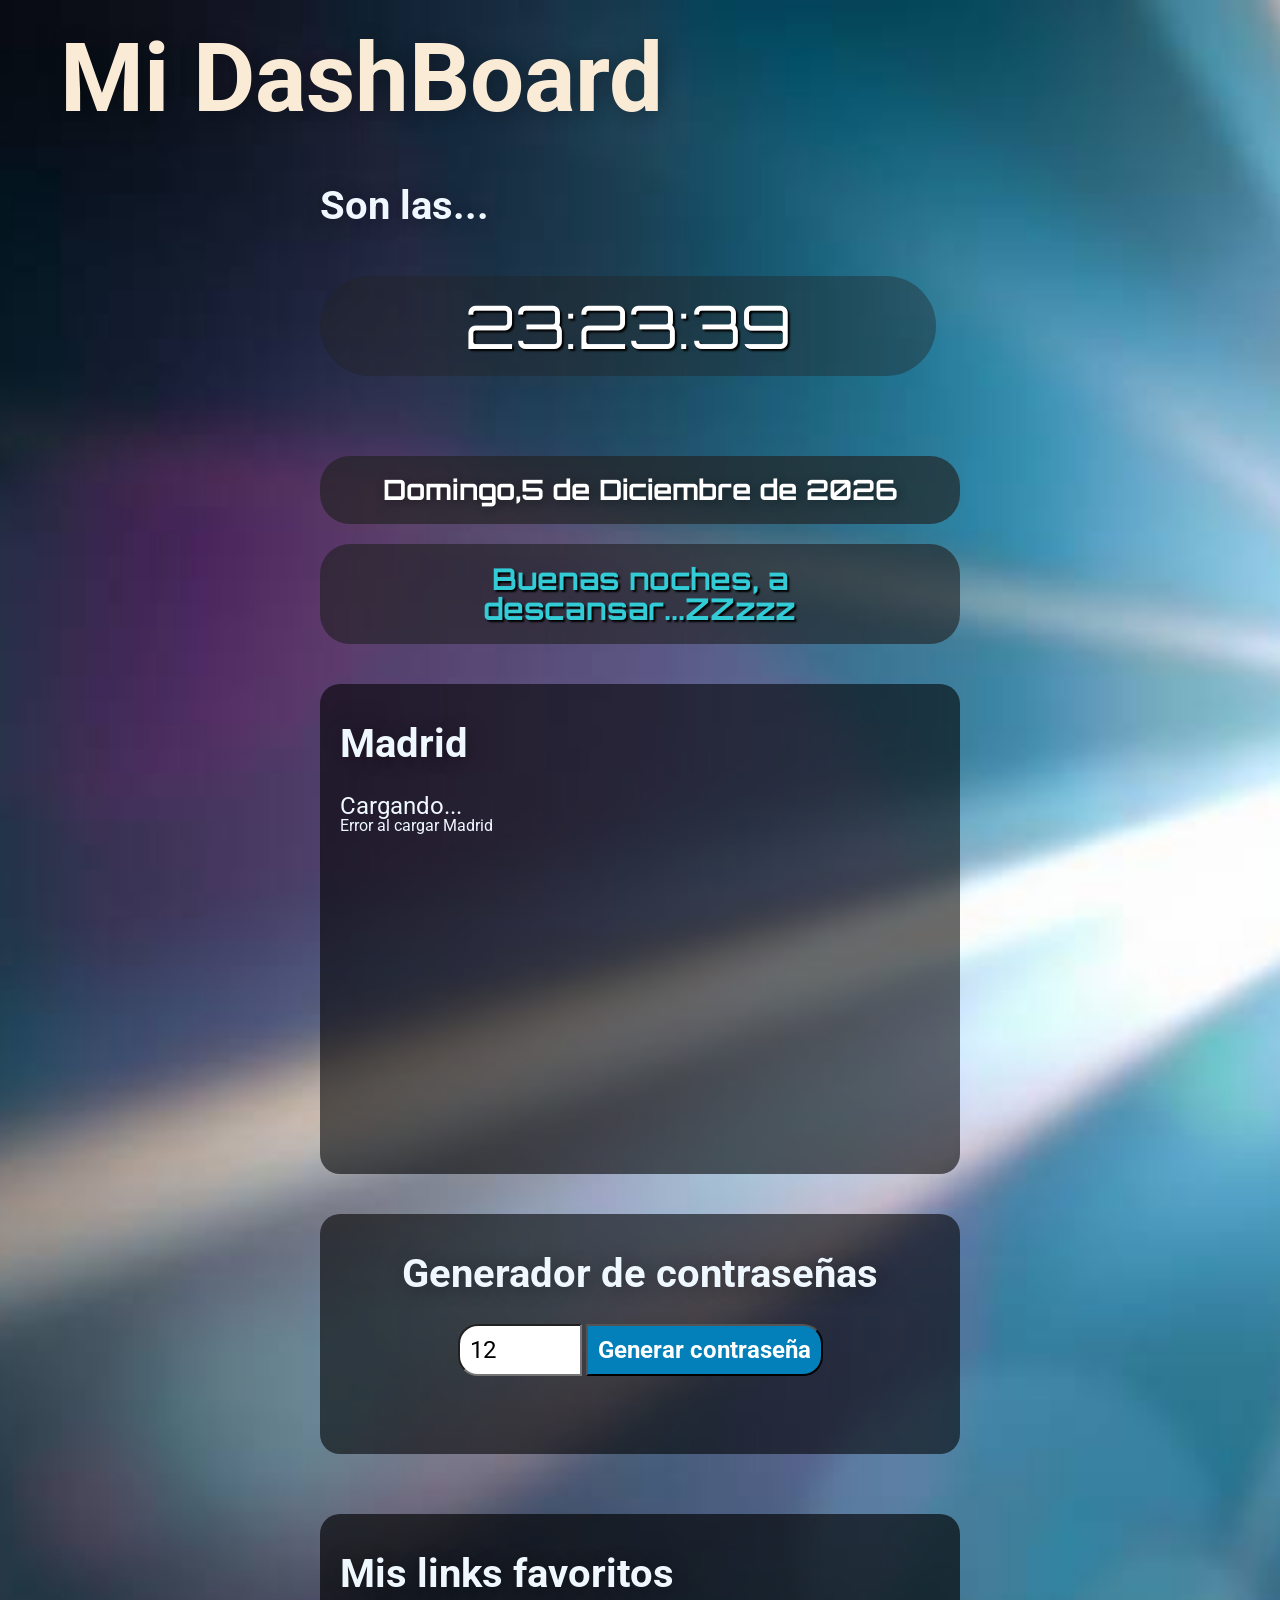
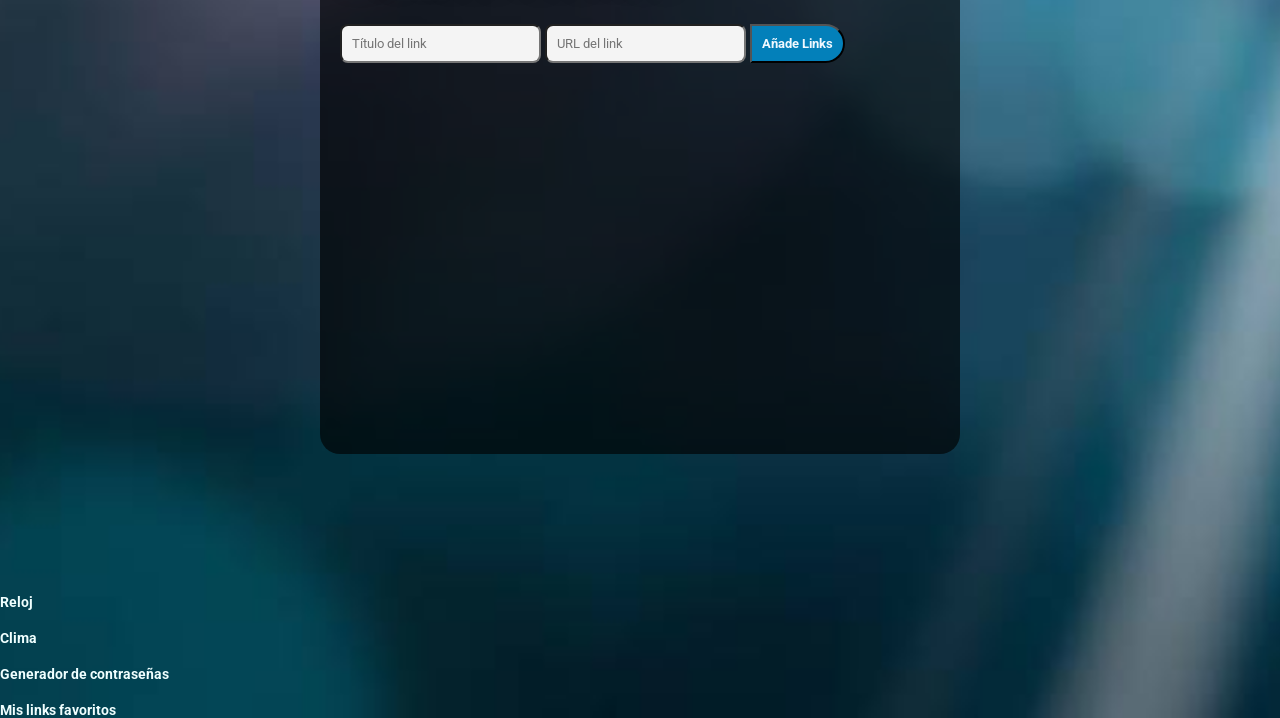
==== commit fc3e4e77: "añadido de links de acceso a cada widget del dashboard por separado" ====
--- a/index.html
+++ b/index.html
@@ -8,6 +8,7 @@
 </head>
 <body>
     <h1>Mi DashBoard</h1>
+    
     <div id="container-general">
 
          <div id="DashBoard">
@@ -60,10 +61,17 @@
 
     </div>
 
+    </div>
 
+<nav id="links-widgets">
+    <ul>
+        <li><a href="reloj.html">Reloj</a></li>
+        <li><a href="clima.html">Clima</a></li>
+        <li><a href="passwords.html">Generador de contraseñas</a></li>
+        <li><a href="links.html">Mis links favoritos</a></li>
+    </ul>
 
-    </div>
-   
+</nav> 
 
 
 <script src="JS/cambio-fondo.js"></script>
--- a/CSS/styles.css
+++ b/CSS/styles.css
@@ -92,7 +92,8 @@
     justify-content: center;
     text-align: center;
     background-color: rgba(33, 33, 34, 0.395);
-    width: 600px;
+    width: 90%;
+    max-width: 600px;
     color: rgb(255, 255, 255);
     margin-top: 50px;
     margin-bottom: 80px;
@@ -135,7 +136,8 @@
 
 #widget-clima{
     
-    width: 600px;
+    width: 90%;
+    max-width: 600px;
     height: 450px;
     padding: 20px;
     border-radius: 20px;
@@ -144,7 +146,7 @@
     transition: all 0.30s ease-in-out;
 }
 #widget-clima:hover{
-    transform: scale(1.15);
+    transform: scale(1.05);
     box-shadow: 2px 2px 40px 2px rgb(91, 207, 250);
 
 }
@@ -183,7 +185,8 @@
 
 #widget-password{
     text-align: center;
-    width: 600px;
+    width: 90%;
+    max-width: 600px;
     height: 200px;
     padding: 20px;
     border-radius: 20px;
@@ -192,7 +195,7 @@
 }
 
 #widget-password:hover{
-    transform: scale(1.15);
+    transform: scale(1.05);
     box-shadow: 2px 2px 40px 2px rgb(91, 207, 250);
 
 }
@@ -206,6 +209,10 @@
     margin-top: 20px;
     color: rgb(233, 225, 13);
     box-sizing: border-box;
+}
+
+#mostrarPassword:hover{
+    color: aqua;
 }
 
 #longitud{
@@ -233,7 +240,8 @@
 #widget-links{
     margin-top: 20px;
     margin-bottom: 80px;
-    width: 600px;
+    width: 90%;
+    max-width: 600px;
     height: 500px;
     padding: 20px;
     border-radius: 20px;
@@ -242,7 +250,7 @@
 }
 
 #widget-links:hover{
-    transform: scale(1.15);
+    transform: scale(1.05);
     box-shadow: 2px 2px 40px 2px rgb(91, 207, 250);
 
 }
@@ -359,8 +367,64 @@
 /* _____________________________________________________________________________________________________________________________________________________ */
 
 @media (max-width: 768px) {
-    body {
+    h1 {
+        font-size: 40px;
+        text-align: center;
+        margin: 20px 0;
+    }
+    h2{
+        font-size: 28px;
+        text-align: center;
+    }
+
+    #watch{
+        font-size: 40px;
+        width: 90%;
         padding: 10px;
     }
-}
-
+
+    #calendar,#frase{
+        width: 90%;
+        font-size: 22px;
+    }
+
+    #widget-clima, #widget-password, #widget-links{
+        width: 90%;
+        height: auto;
+        padding: 15px;
+    }
+
+    .day{
+        width: 95%;
+        margin: 10px 0;
+    }
+
+    #longitud{
+        width: 80px;
+        font-size: 18px;
+    }
+
+    #btn-pass{
+        font-size: 18px;
+        padding: 10px;
+    }
+
+    #inputTitulo, #inputURL{
+        width: 90%;
+        margin-bottom: 10px;
+    }
+
+    #listaLinks li{
+        flex-direction: column;
+        gap: 10px;
+        align-items: flex-start;
+    }
+
+    #listaLinks button{
+        width: 100%;
+        text-align: center;
+    }
+    
+
+}
+
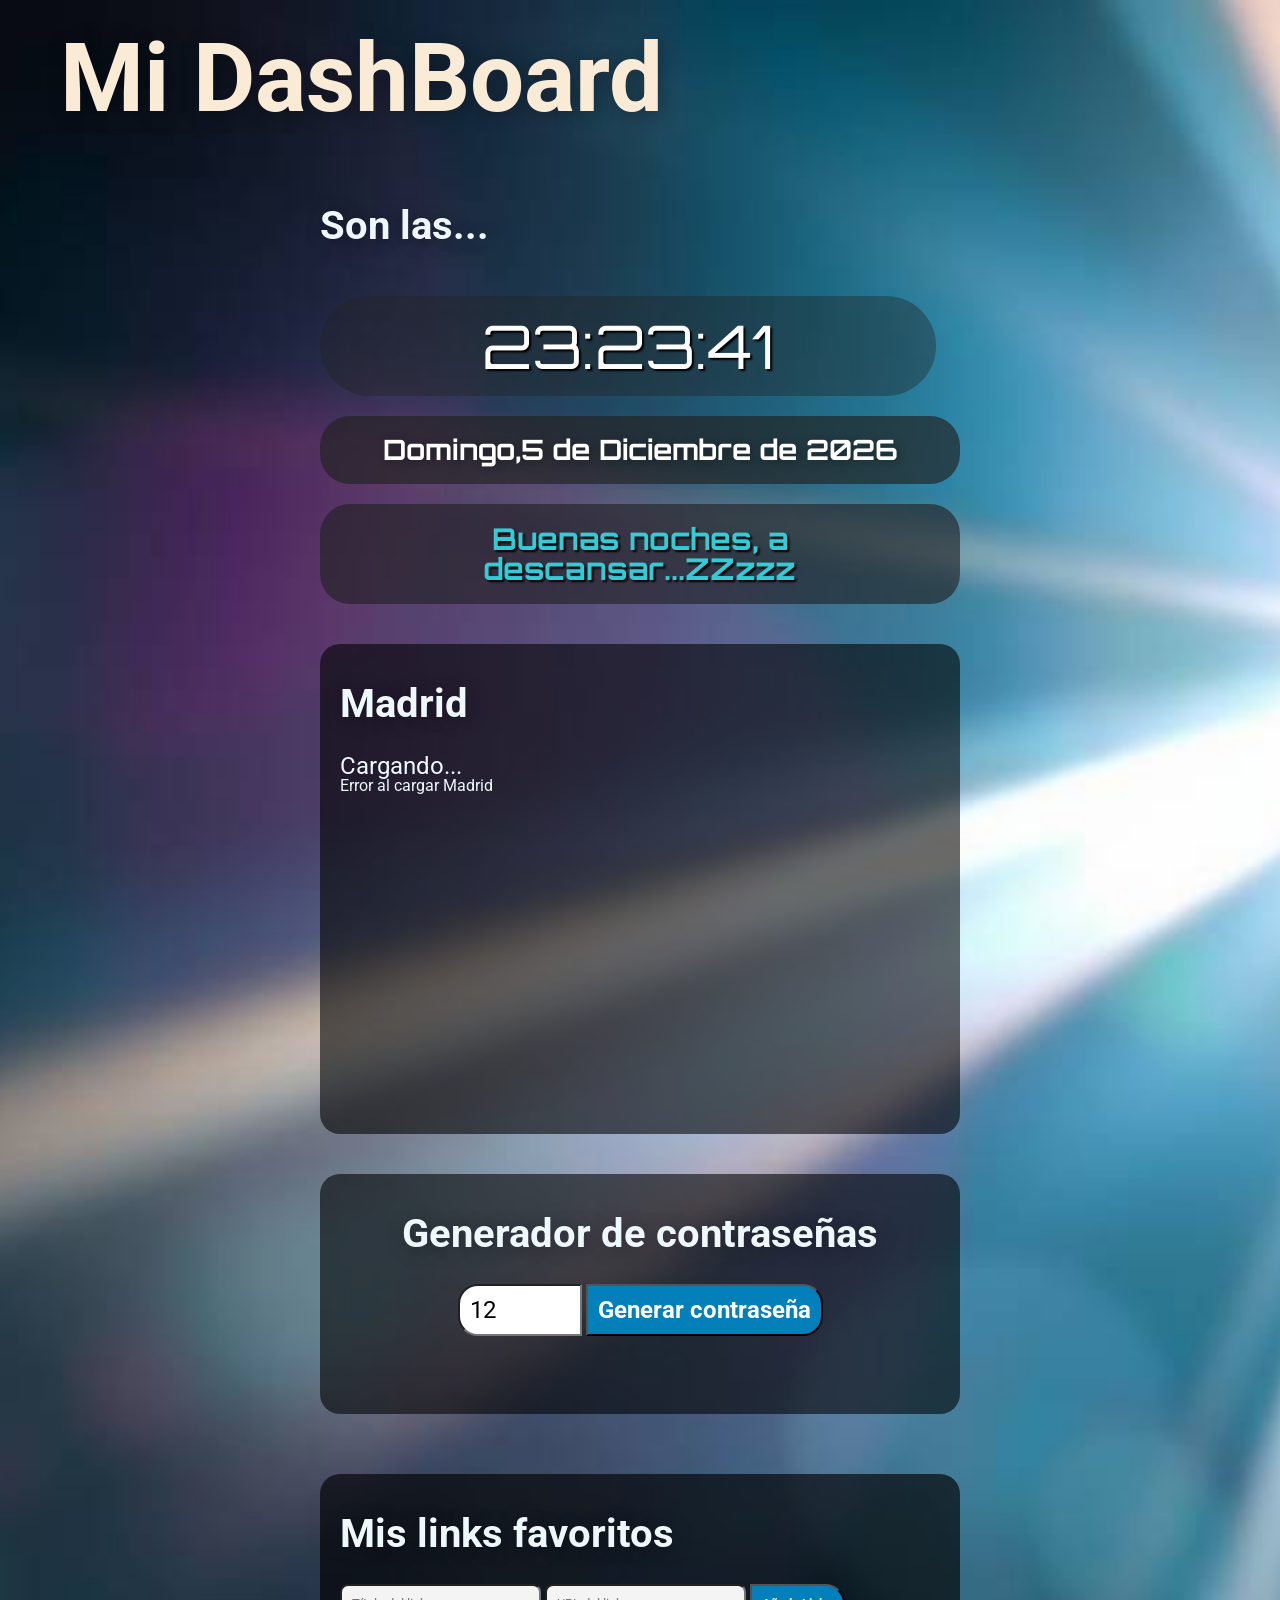
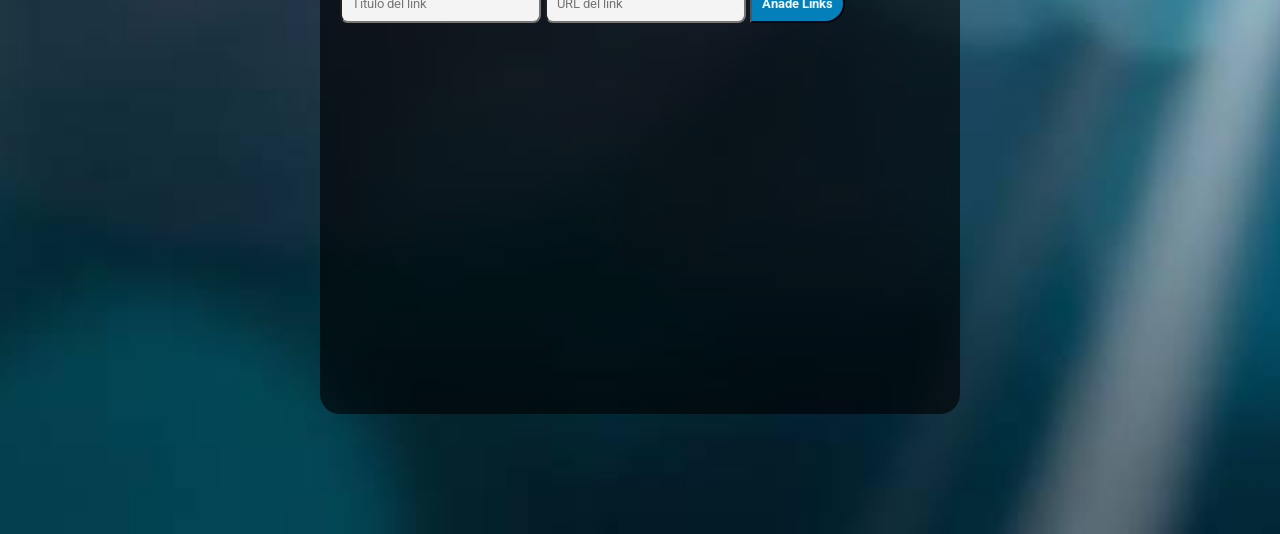
==== commit 947d374a: "iconos para los links y boton de home" ====
--- a/index.html
+++ b/index.html
@@ -3,12 +3,25 @@
 <head>
     <meta charset="UTF-8">
     <meta name="viewport" content="width=device-width, initial-scale=1.0">
+    <link rel="stylesheet" href="https://cdn-uicons.flaticon.com/uicons-regular-straight/css/uicons-regular-straight.css">
+    <link rel="stylesheet" href="https://cdn-uicons.flaticon.com/uicons-solid-rounded/css/uicons-solid-rounded.css">
     <link rel="stylesheet" href="CSS/styles.css">
     <title>My Dashboard</title>
 </head>
 <body>
     <h1>Mi DashBoard</h1>
-    
+
+
+<nav id="links-widgets">
+    <ul>
+        <li><a href="reloj.html"><i class="fi fi-rs-clock-three"></i></i></a></li>
+        <li><a href="clima.html"><i class="fi fi-rs-temperature-low"></i></a></li>
+        <li><a href="passwords.html"><i class="fi fi-rs-lock"></i></a></li>
+        <li><a href="links.html"><i class="fi fi-rs-link-alt"></i></a></li>
+    </ul>
+
+</nav> 
+
     <div id="container-general">
 
          <div id="DashBoard">
@@ -63,15 +76,7 @@
 
     </div>
 
-<nav id="links-widgets">
-    <ul>
-        <li><a href="reloj.html">Reloj</a></li>
-        <li><a href="clima.html">Clima</a></li>
-        <li><a href="passwords.html">Generador de contraseñas</a></li>
-        <li><a href="links.html">Mis links favoritos</a></li>
-    </ul>
 
-</nav> 
 
 
 <script src="JS/cambio-fondo.js"></script>
--- a/CSS/styles.css
+++ b/CSS/styles.css
@@ -76,6 +76,54 @@
     gap: 40px;                
     width: 100%;
 }
+/* _____________________________________________________________________________________________________________ */
+
+
+/* <-------------------------------ELEMENTOS DEL NAV----------------------------------------------------------> */
+#links-widgets{
+    justify-content: first baseline;
+}
+
+#links-widgets ul{
+    display: flex;
+    justify-content: center;
+    gap: 30px;
+    
+}
+
+
+#links-widgets ul li a i{
+    font-size: 50px;
+    transition: all .2s ease-in-out;
+    color: #0078ff;
+    text-shadow: 1px 1px 1px black;
+}
+
+#links-widgets ul li a i:hover{
+    color: yellow;
+    
+}
+
+.home-btn {
+    width: 100%;
+    text-align: center; 
+    margin-top: 100px;    
+   
+}
+
+.home-btn a i{
+    font-size: 40px;
+    text-shadow: 1px 1px 1px black;
+    transition: all .2s ease-in-out;
+    color: #0078ff;
+}
+
+.home-btn a i:hover{
+    color: yellow;
+}
+
+/* _____________________________________________________________________________________________________________ */
+
 
 /* <-------------------------RELOJ, FECHA Y FRASE--------------------------------------------------------> */
 #widget-reloj{
@@ -89,14 +137,14 @@
 }
 #watch{
     
-    justify-content: center;
+    
     text-align: center;
     background-color: rgba(33, 33, 34, 0.395);
     width: 90%;
-    max-width: 600px;
+    max-width: 620px;
     color: rgb(255, 255, 255);
     margin-top: 50px;
-    margin-bottom: 80px;
+    margin-bottom: 20px;
     padding: 20px;
     font-family: Orbitron;
     font-size: 60px;
@@ -123,7 +171,6 @@
     text-align: center;
     color: rgb(255, 255, 255);
     border-radius: 30px;
-    margin-top: 10px;
     font-size: 28px;
     text-shadow: 2px 2px 10px  rgba(0, 0, 0, 0.33);
     padding: 20px;
@@ -229,6 +276,7 @@
     color: rgb(255, 255, 255);
     border-radius: 0px 20px 20px 0px;
     padding: 10px;
+    cursor: pointer;
 }
 
 /* ________________________________________________________________________________________________________________________________ */
@@ -289,6 +337,7 @@
     border-radius: 0px 20px 20px 0px;
     justify-content: space-between;
     align-items: center;
+    cursor: pointer;
 }
 
 #listaLinks {
@@ -368,6 +417,7 @@
 
 @media (max-width: 768px) {
     h1 {
+        justify-content: center;
         font-size: 40px;
         text-align: center;
         margin: 20px 0;
@@ -378,12 +428,14 @@
     }
 
     #watch{
+        justify-content: center;
         font-size: 40px;
         width: 90%;
         padding: 10px;
     }
 
     #calendar,#frase{
+        justify-content: center;
         width: 90%;
         font-size: 22px;
     }
@@ -425,6 +477,9 @@
         text-align: center;
     }
     
-
-}
-
+    #links-widgets ul{
+        justify-content: center;
+    }
+   
+}
+
